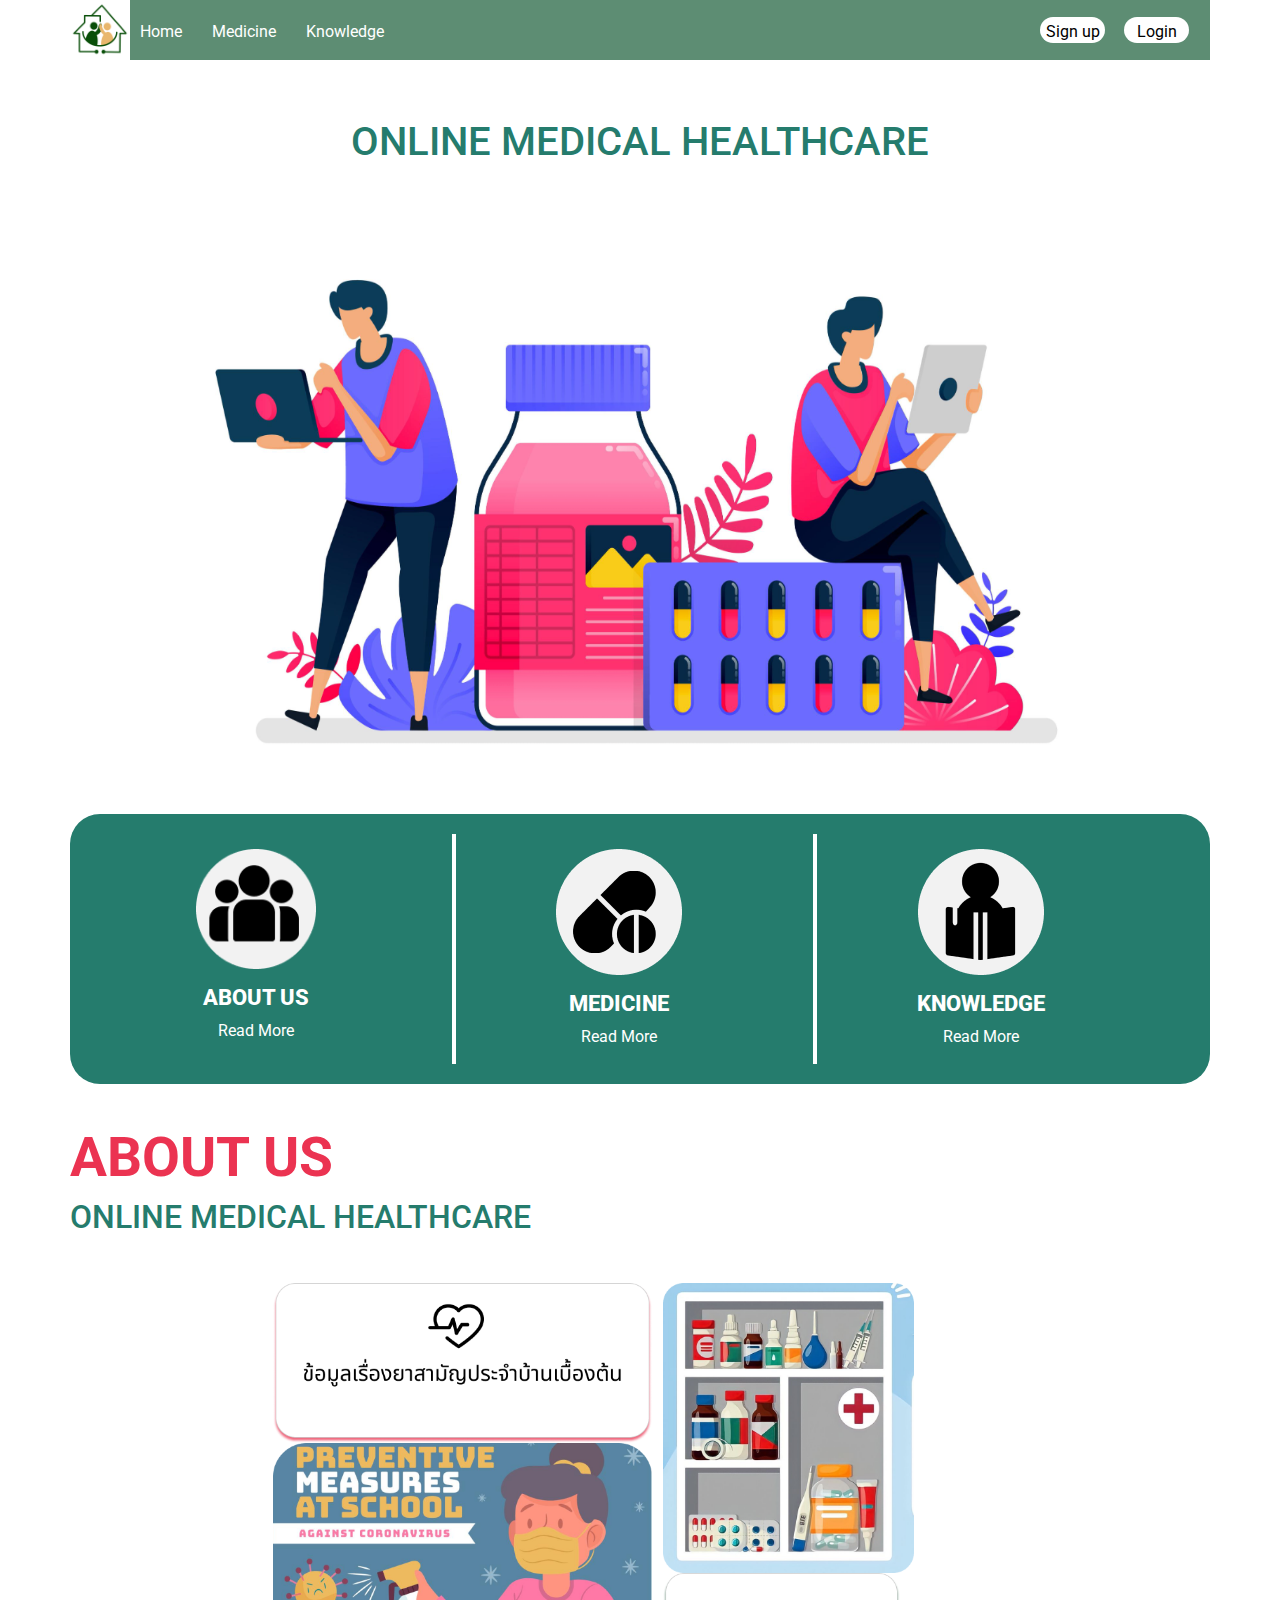
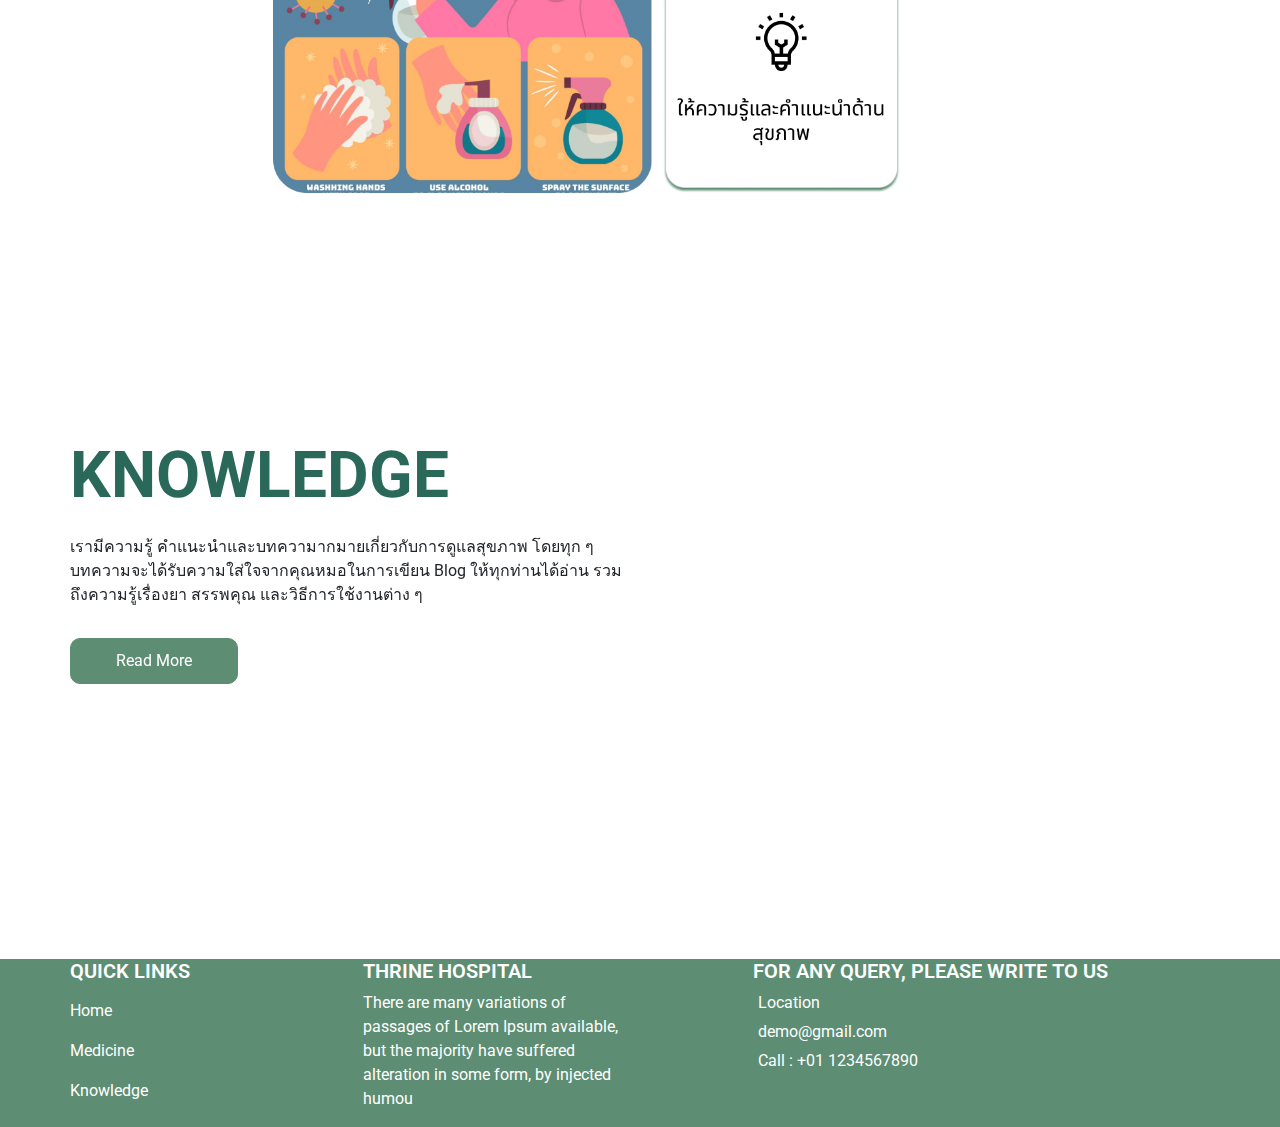
==== index.html @ f7b418f8 "Add files via upload" ====
<!DOCTYPE html>
<html lang="en">
<head>
    <meta charset="UTF-8">
    <meta http-equiv="X-UA-Compatible" content="IE=edge">
    <meta name="viewport" content="width=device-width, initial-scale=1.0">
    <title>Home page</title>
    <!-- bootstrap core css -->
    <link rel="stylesheet" type="text/css" href="./bootstrap.css" />    

    <link rel="stylesheet" href="main.css">
    <!-- responsive style -->
    <link href="./responsive.css" rel="stylesheet" />
    <style>
        h2 {
            color: #257C6D;
        }
        h3 {
          color: #EB3351;
          font-size: 55px;

        }
        .logo {
          background-color: white;
        }
        .logo2 {
            border: 2px solid black;
            width: 80px;
            border-radius: 30px;
        }

    </style>
</head>
<body>
    <header>
        <div class="container">
            <nav>
                <div class="logo">
                    <img src="./Logoproject.png" alt="online medical healthcare" height="60" width="60">
                </div>
                <ul>
                    <li><a href="#">Home</a></li>
                    <li><a href="#">Medicine</a></li>
                    <li><a href="#">Knowledge</a></li>
                </ul>
                <div class="nav-btn">
                    <a href="#" class="Signup">Sign up</a>
                    <a href="#" class="Login">Login</a>
                </div>
            </nav>

            <section class="header-info">
                <div class="header-title">
                    <h2 align = 'center'>ONLINE MEDICAL HEALTHCARE</h2>
                </div>
                <div class="picture">
                    <center><img src="./ภาพถ่ายหน้าจอ 2565-10-16 เวลา 01.10.36.png" alt="" height="600" width="900"></center>        
                </div>
        </div>
    </header>

  <!-- special section -->

  <section class="special_section">
    <div class="container">
      <div class="special_container">
        <div class="row">
          <div class="col-md-4">
            <div class="box b1">
              <div class="img-box">
                <img src="./Group 12.png" alt="" height="120">
              </div>
              <div class="detail-box">
                <h4>
                  About us
                </h4>
                <a href="">
                  Read More
                </a>
              </div>
            </div>
          </div>
          <div class="col-md-4">
            <div class="box b2">
              <div class="img-box">
                <img src="./Group 13.png" alt="">
              <div class="detail-box">
                <h4>
                  Medicine
                </h4>
                <a href="">
                  Read More
                </a>
              </div>
            </div>
          </div>
        </div>
        <div class="col-md-4">
          <div class="box b2">
            <div class="img-box">
              <img src="./Group 14.png" alt="">
            <div class="detail-box">
              <h4>
                Knowledge
              </h4>
              <a href="">
                Read More
              </a>
            </div>
          </div>
        </div>
      </div> 
      </div>
    </div>
  </section>
  <!-- end special section -->
  
<!-- service section -->
</section>
<section class="service_section layout_padding-bottom">
  <div class="container">
    <div class="heading_container heading_center">
      <h3>
        <b>ABOUT US</b>
      </h3>
      <h2>
        ONLINE MEDICAL HEALTHCARE<br><br>
      </h2>
    </div>
    <div class="row">
      <div class="col-md-2">
      </div>
      <div class="col-md-4 mx-auto">
        <div class="box">
          <img src="./ข้อมูลเรื่องยาสามัญ.png" alt="" height="160px"/>
          <img src="./image 2.png" alt="" height="350px">
        </div>
      </div>
      <div class="col-md-4 mx-auto">
        <div class="box">
          <img src="./ยา.png" alt="" height="290px"/>
          <img src="./ให้ความรู้.png" alt="" height="220px"/>
        </div>
      </div>
      <div class="col-md-2">
    </div>
    </div>
  </section>

<!-- end service section -->
<!-- slider section -->
<section class=" slider_section position-relative">
  <div id="carouselExampleIndicators" class="carousel slide" data-ride="carousel">
    <div class="carousel-inner">
      <div class="carousel-item active">
        <div class="container">
          <div class="row">
            <div class="col-md-6">
              <div class="detail-box">
                <div>
                  <h1>
                    KNOWLEDGE
                  </h1>
                  <p>
                    เรามีความรู้ คำแนะนำและบทความากมายเกี่ยวกับการดูแลสุขภาพ โดยทุก ๆ บทความจะได้รับความใส่ใจจากคุณหมอในการเขียน Blog ให้ทุกท่านได้อ่าน
                    รวมถึงความรู้เรื่องยา สรรพคุณ และวิธีการใช้งานต่าง ๆ
                  </p>
                  <a href="">
                    Read More
                  </a>
                </div>
              </div>
            </div>
            <div class="col-md-6">
              <div class="img-box">
                <img src="images/slider-img.png" alt="">
              </div>
            </div>
          </div>
        </div>
      </div>
      
</section>
<!-- end slider section -->
<!-- info section -->
<section class="info_section layout_padding">
  <div class="container">
    <div class="row">
      <div class="col-md-3">
        <div class="info_menu">
          <h5>
            QUICK LINKS
          </h5>
          <ul class="navbar-nav  ">
            <li class="nav-item ">
              <a class="nav-link" href="index.html">Home <span class="sr-only">(current)</span></a>
            </li>
            <li class="nav-item">
              <a class="nav-link" href=""> Medicine </a>
            </li>
            <li class="nav-item">
              <a class="nav-link" href=""> Knowledge </a>
            </li>
          </ul>
        </div>
      </div>
      <div class="col-md-3">
        <div class="info_course">
          <h5>
            Thrine Hospital
          </h5>
          <p>
            There are many variations of passages of Lorem Ipsum available,
            but the majority have suffered alteration in some form, by
            injected humou
          </p>
        </div>
      </div>

      <div class="col-md-5 offset-md-1">
        <div class="info_news">
          <h5>
            FOR ANY QUERY, PLEASE WRITE TO US
          </h5>
          <div class="info_contact">
            <a href="">
              <i class="fa fa-map-marker" aria-hidden="true"></i> Location
            </a>
            <a href="">
              <i class="fa fa-envelope" aria-hidden="true"></i> demo@gmail.com
            </a>
            <a href="">
              <i class="fa fa-phone" aria-hidden="true"></i> Call : +01 1234567890
            </a>
          </div>
        </div>
      </div>
    </div>
  </div>
</section>

<!-- end info section -->


    
</body>
</html>
---- main.css ----
@import url('https://fonts.googleapis.com/css2?family=Roboto&display=swap');

*{
    margin: 0;
    padding: 0;
    box-sizing: border-box;
    font-family: 'Roboto', sans-serif ;
}

.container {
    max-width: 1200px;
    margin: 0 auto;
}

nav{
    height: 60px;
    display: flex;
    justify-content: left;
    align-items: center;
    background-color: #5D8D73;
}

nav ul {
    display: flex;
    list-style: none;
    width: 200px;
    margin-left: 10px;
}
nav ul li{
    margin-top: 20px;
    margin-right: 30px;
}
nav ul li a {
    color: white;
    text-decoration: none;
}

.nav-btn a {
    color: black;
    display: inline-block;
    text-decoration: none;
    align-items: center;
    justify-content: center;
}


.Signup {
    text-align: center;
    display: flex;
    justify-content: center;
    width: 65px;
    background: white;
    height: 26px;
    border-radius: 30px;
    margin-left: 700px;
    margin-right: 15px;
    padding-top: 3px;
   
}

.Signup a {
    color: black;
    text-decoration: none;
    display: inline-block;
    font-size: 16px;
}

.Login {
    text-align: center;
    width: 65px;
    background: white;
    height: 26px;
    border-radius: 30px;
    display: flex;
    align-items: center;
    justify-content: center;
    margin-right: 20px;
    padding-top: 3px;

}

.Login a {
    color: black;
    text-decoration: none;
    display: inline-block;
    font-size: 16px;
}
 /* heder-title */
.header-info {
    margin-top: 58px;
}

.header-title h2 {
    font-size: 40px;
}

/*big-title*/
.special_section .special_container {
    color: #ffffff;
    background-color:#257C6D;
    padding: 20px;
    margin-top: 40px;
    border-radius: 30px;
  }
  .special_section .special_container .box {
    padding: 15px 0;
}
  
  .special_section .special_container .box {
    display: -webkit-box;
    display: -ms-flexbox;
    display: flex;
    -webkit-box-orient: vertical;
    -webkit-box-direction: normal;
        -ms-flex-direction: column;
            flex-direction: column;
    -webkit-box-align: center;
        -ms-flex-align: center;
            align-items: center;
    text-align: center;

  } 
  
  .special_section .special_container .box .detail-box h4 {
    font-weight: 800;
    font-size: 22px;
    text-transform: uppercase;
  }
  
  .special_section .special_container .box .detail-box a {
    display: inline-block;
    color: #ffffff;

  }
  .special_section .special_container .box.b2 {
    border-left: 4px solid #ffffff;
  }

/*aboutus */
.service_section {
    position: relative;
    margin-top: 40px;
  }
.service_section .box {
    position: relative;

}
/*slider_section*/
.slider_section {
    display: -webkit-box;
    display: -ms-flexbox;
    display: flex;
    -webkit-box-align: center;
        -ms-flex-align: center;
            align-items: center;
    padding: 45px 0 165px 0;
    margin-top: 100px;
  }
  
  .slider_section #carouselExampleIndicators {
    width: 100%;
  }
  
  .slider_section .row {
    -webkit-box-align: center;
        -ms-flex-align: center;
            align-items: center;
  }
  
  .slider_section .detail-box {
    margin-top: 100px;
    margin-bottom: 110px;
  }
  
  .slider_section .detail-box h1 {
    font-size: 4rem;
    font-weight: bold;
    text-transform: uppercase;
    color: #2a695a;
  }
  
  .slider_section .detail-box p {
    margin-top: 20px;
    
  }
  
  .slider_section .detail-box a {
    display: inline-block;
    padding: 10px 45px;
    background-color: #5D8D73;
    border: 1px solid #5D8D73;
    color: #ffffff;
    margin-top: 15px;
    border-radius: 10px;
  }
  
  .slider_section .detail-box a:hover {
    background-color: transparent;
    color: #5D8D73;
  }
  
  .slider_section .img-box img {
    width: 100%;
  }
  
/*end*/
.info_section {
    background-color: #5D8D73;
    color: #ffffff;
  }
  
  .info_section h5 {
    text-transform: uppercase;
    font-weight: 600;
  }
  
  .info_section .info_menu .navbar-nav .nav-item .nav-link {
    color: #ffffff;
  }
  
  .info_section .info_news .info_contact {
    display: -webkit-box;
    display: -ms-flexbox;
    display: flex;
    -webkit-box-orient: vertical;
    -webkit-box-direction: normal;
        -ms-flex-direction: column;
            flex-direction: column;
    -webkit-box-align: start;
        -ms-flex-align: start;
            align-items: flex-start;
  }
  
  .info_section .info_news .info_contact a {
    color: #ffffff;
    margin-bottom: 5px;
  }
  
  .info_section .info_news .info_contact a i {
    margin-right: 5px;
  }
  
  .info_section .info_news form {
    margin-top: 15px;
  }
  
  .info_section .info_news form input {
    width: 100%;
    border: none;
    outline: none;
    padding: 8px 10px;
    background-color: #e0e0e0;
  }
  
  .info_section .info_news form input::-webkit-input-placeholder {
    color: #acaeae;
  }
  
  .info_section .info_news form input:-ms-input-placeholder {
    color: #acaeae;
  }
  
  .info_section .info_news form input::-ms-input-placeholder {
    color: #acaeae;
  }
  
  .info_section .info_news form input::placeholder {
    color: #acaeae;
  }
  
  .info_section .info_news form button {
    display: inline-block;
    padding: 7px 45px;
    background-color: #56bca4;
    border: 1px solid #56bca4;
    color: #ffffff;
    margin-top: 15px;
  }
  
  .info_section .info_news form button:hover {
    background-color: transparent;
    color: #56bca4;
  }
---- responsive.css ----
@media (max-width: 1120px) {}

@media (max-width: 992px) {
    .hero_area {
        min-height: auto;
    }

    header.header_section {
        padding: 10px 0;
    }

    .navbar-nav {
        align-items: center;
        padding-top: 10px;
    }

    .custom_nav-container .navbar-nav .nav-item .nav-link {
        padding: 15px;
        margin: 5px 0;
    }

    .custom_nav-container .form-inline {
        padding: 0;
        justify-content: center;
    }

    .custom_nav-container .nav_search-btn {
        background-position: center;
    }

    .slider_section .detail-box {
        margin-bottom: 45px;
    }

    .slider_section .carousel-indicators {
        bottom: 25px;
    }

    .special_section .special_container {
        flex-direction: column;
    }

    .special_section .special_container .box {
        padding: 15px 0;
    }

}

@media (max-width: 768px) {

    .slider_section .detail-box h1 {
        font-size: 3.5rem;
        letter-spacing: .1rem;
    }

    .slider_section .carousel-indicators {
        position: unset;
        margin-top: 45px;
    }

    .info_section .info_form .social_box {
        justify-content: center;
    }

    .info_section .info_form .social_box a {
        margin: 0 10px;
    }

    .special_section .special_container .box.b2 {
        border: none;
        border-top: 1px solid #fff;

        border-bottom: 1px solid #fff;
    }


    .info_section .row>div {
        display: flex;
        flex-direction: column;
        align-items: center;
        text-align: center;
    }

    .info_section .info_course {
        margin: 35px 0;
    }

    .info_section .info_news .info_contact {
        align-items: center;
    }
}

@media (max-width: 576px) {
    .slider_section .detail-box h1 {
        font-size: 3rem;
        letter-spacing: .1rem;
    }

    .book_section form {
        padding: 35px 25px;
    }

    .client_section .box {
        margin: 15px;
    }

    .client_section .carousel-control-prev,
    .client_section .carousel-control-next {
        position: unset;
        transform: none;
        margin: 0 5px;
    }

    .client_section .carousel_btn-box {
        margin-top: 25px;
    }
}

@media (max-width: 480px) {
    .special_section .special_container .box .detail-box h4 {
        font-size: 1.2rem;
    }

    .heading_container h2 .design_dot,
    .book_section form h4 .design_dot {
        display: none;
    }

    .slider_section .detail-box h1 {
        font-size: 2.5rem;
        letter-spacing: 1px;
    }


}

@media (max-width: 400px) {
    .slider_section .detail-box h1 {
        font-size: 2rem;
        letter-spacing: 1px;
    }
}

@media (max-width: 360px) {}

@media (min-width: 1200px) {
    .container {
        max-width: 1170px;
    }
}
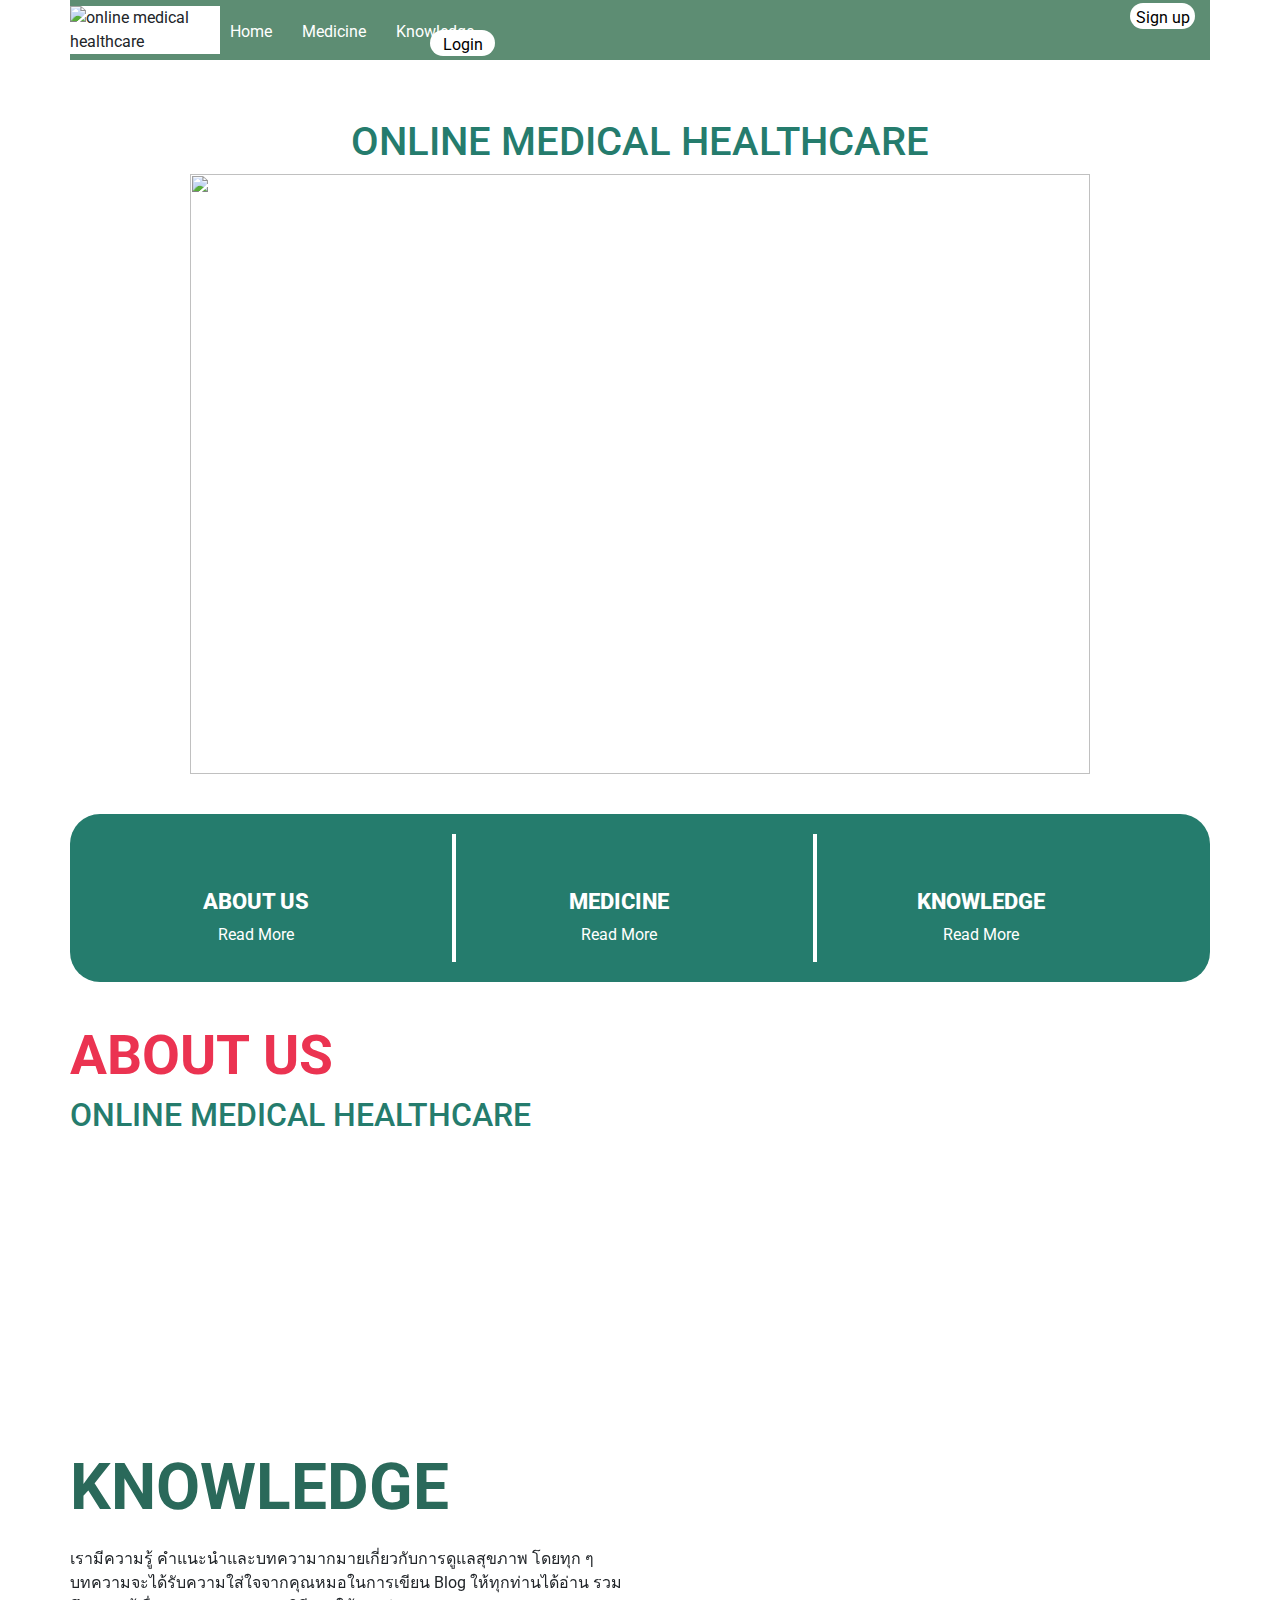
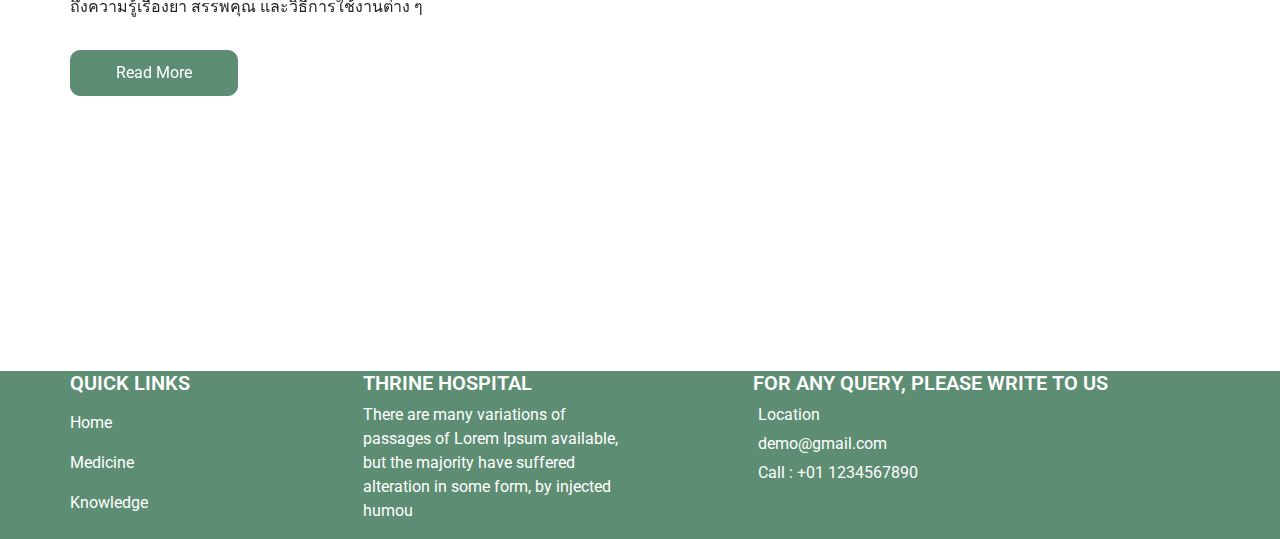
==== commit d335d8b2: "Add files via upload" ====
--- a/index.html
+++ b/index.html
@@ -36,7 +36,7 @@
         <div class="container">
             <nav>
                 <div class="logo">
-                    <img src="./Logoproject.png" alt="online medical healthcare" height="60" width="60">
+                    <img src="./images/Logoproject.png" alt="online medical healthcare" height="60" width="60">
                 </div>
                 <ul>
                     <li><a href="#">Home</a></li>
@@ -44,8 +44,8 @@
                     <li><a href="#">Knowledge</a></li>
                 </ul>
                 <div class="nav-btn">
-                    <a href="#" class="Signup">Sign up</a>
-                    <a href="#" class="Login">Login</a>
+                    <a href="./Signuptest.html" class="Signup">Sign up</a>
+                    <a href="./Logintest.html" class="Login">Login</a>
                 </div>
             </nav>
 
@@ -54,7 +54,7 @@
                     <h2 align = 'center'>ONLINE MEDICAL HEALTHCARE</h2>
                 </div>
                 <div class="picture">
-                    <center><img src="./ภาพถ่ายหน้าจอ 2565-10-16 เวลา 01.10.36.png" alt="" height="600" width="900"></center>        
+                    <center><img src="./images/ภาพถ่ายหน้าจอ 2565-10-16 เวลา 01.10.36.png" alt="" height="600" width="900"></center>        
                 </div>
         </div>
     </header>
@@ -68,7 +68,7 @@
           <div class="col-md-4">
             <div class="box b1">
               <div class="img-box">
-                <img src="./Group 12.png" alt="" height="120">
+                <img src="./images/Group 12.png" alt="" height="120">
               </div>
               <div class="detail-box">
                 <h4>
@@ -83,7 +83,7 @@
           <div class="col-md-4">
             <div class="box b2">
               <div class="img-box">
-                <img src="./Group 13.png" alt="">
+                <img src="./images/Group 13.png" alt="">
               <div class="detail-box">
                 <h4>
                   Medicine
@@ -98,7 +98,7 @@
         <div class="col-md-4">
           <div class="box b2">
             <div class="img-box">
-              <img src="./Group 14.png" alt="">
+              <img src="./images/Group 14.png" alt="">
             <div class="detail-box">
               <h4>
                 Knowledge
@@ -132,14 +132,14 @@
       </div>
       <div class="col-md-4 mx-auto">
         <div class="box">
-          <img src="./ข้อมูลเรื่องยาสามัญ.png" alt="" height="160px"/>
-          <img src="./image 2.png" alt="" height="350px">
+          <img src="./images/ข้อมูลเรื่องยาสามัญ.png" alt="" height="160px"/>
+          <img src="./images/image 2.png" alt="" height="350px">
         </div>
       </div>
       <div class="col-md-4 mx-auto">
         <div class="box">
-          <img src="./ยา.png" alt="" height="290px"/>
-          <img src="./ให้ความรู้.png" alt="" height="220px"/>
+          <img src="./images/ยา.png" alt="" height="290px"/>
+          <img src="./images/ให้ความรู้.png" alt="" height="220px"/>
         </div>
       </div>
       <div class="col-md-2">
--- a/main.css
+++ b/main.css
@@ -8,7 +8,7 @@
 }
 
 .container {
-    max-width: 1200px;
+    max-width: 1300px;
     margin: 0 auto;
 }
 
@@ -43,6 +43,7 @@
     justify-content: center;
 }
 
+/*signup and login function*/
 
 .Signup {
     text-align: center;
@@ -85,6 +86,7 @@
     display: inline-block;
     font-size: 16px;
 }
+
  /* heder-title */
 .header-info {
     margin-top: 58px;
